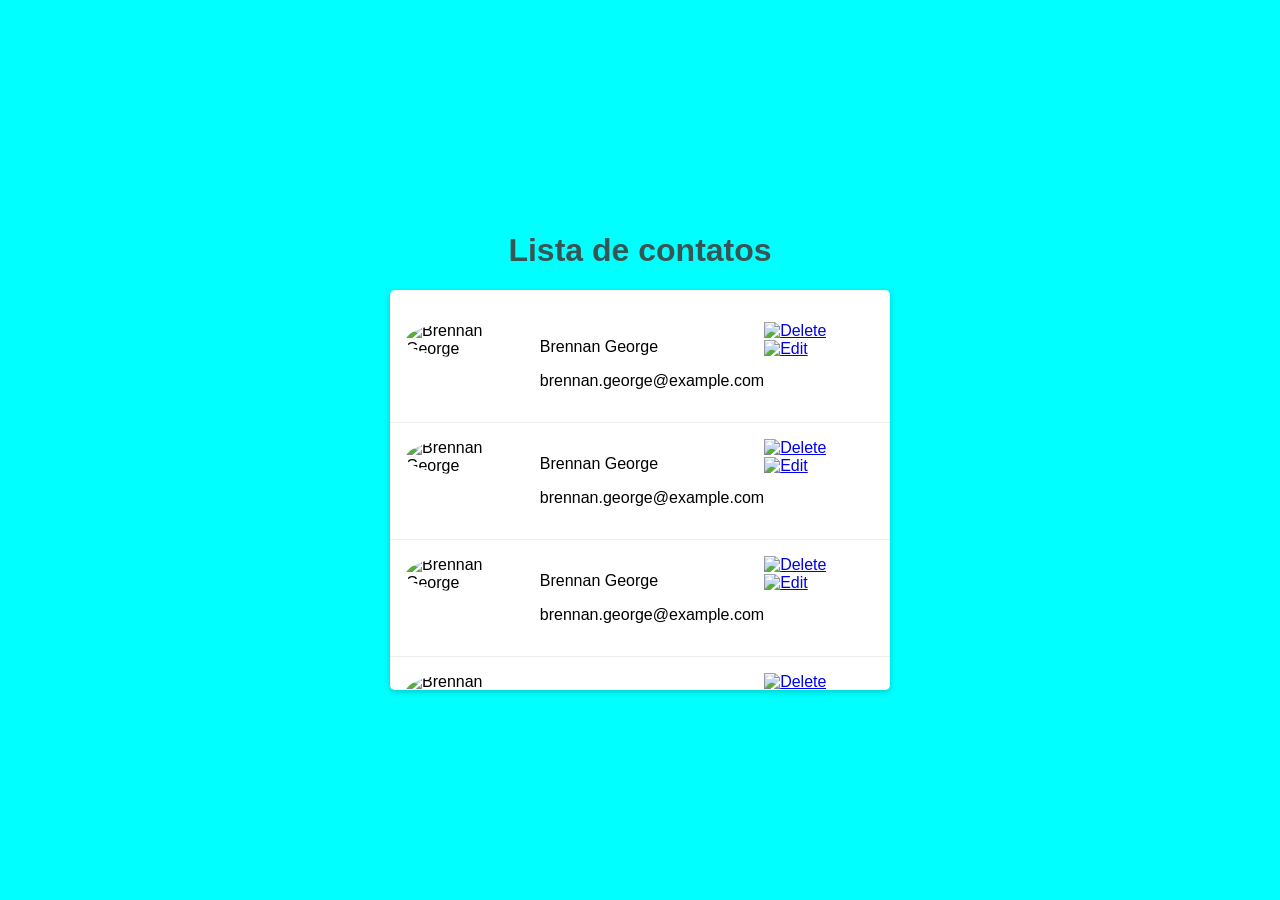
==== Projeto_contatos/index.html @ 162935bb "Adiciona borda e sombra na lista de contatos" ====
<!DOCTYPE html>
<html lang="en">

<head>
    <meta charset="UTF-8">
    <meta http-equiv="X-UA-Compatible" content="IE=edge">
    <meta name="viewport" content="width=device-width, initial-scale=1.0">
    <title>Lista de contatos</title>

    <link rel="stylesheet" href="estilo.css">

</head>

<body>
<h1 class="main-title">Lista de contatos</h1>

<div class="list-wrapper">
    <ul class="list">
        <li class="list-item">
            <div class="list-item__imagem">
                <img src="imagens/1.jpg" alt="Brennan George">
            </div>

            <div class="list-item__content">
                <p class="list-item__name">
                    Brennan George
                </p>
                <p class="list-item__email">brennan.george@example.com</p>
            </div>

            <div class="list-item__action">
                <a href="#"><img src="imagens/delete.png" alt="Delete"></a>
                <a href="#"><img src="imagens/edit.png" alt="Edit"></a>
            </div>
        </li>

        <li class="list-item">
            <div class="list-item__imagem">
                <img src="imagens/1.jpg" alt="Brennan George">
            </div>

            <div class="list-item__content">
                <p class="list-item__name">
                    Brennan George
                </p>
                <p class="list-item__email">brennan.george@example.com</p>
            </div>

            <div class="list-item__action">
                <a href="#"><img src="imagens/delete.png" alt="Delete"></a>
                <a href="#"><img src="imagens/edit.png" alt="Edit"></a>
            </div>
        </li>

        <li class="list-item">
            <div class="list-item__imagem">
                <img src="imagens/1.jpg" alt="Brennan George">
            </div>

            <div class="list-item__content">
                <p class="list-item__name">
                    Brennan George
                </p>
                <p class="list-item__email">brennan.george@example.com</p>
            </div>

            <div class="list-item__action">
                <a href="#"><img src="imagens/delete.png" alt="Delete"></a>
                <a href="#"><img src="imagens/edit.png" alt="Edit"></a>
            </div>
        </li>

        <li class="list-item">
            <div class="list-item__imagem">
                <img src="imagens/1.jpg" alt="Brennan George">
            </div>

            <div class="list-item__content">
                <p class="list-item__name">
                    Brennan George
                </p>
                <p class="list-item__email">brennan.george@example.com</p>
            </div>

            <div class="list-item__action">
                <a href="#"><img src="imagens/delete.png" alt="Delete"></a>
                <a href="#"><img src="imagens/edit.png" alt="Edit"></a>
            </div>
        </li>

        <li class="list-item">
            <div class="list-item__imagem">
                <img src="imagens/1.jpg" alt="Brennan George">
            </div>

            <div class="list-item__content">
                <p class="list-item__name">
                    Brennan George
                </p>
                <p class="list-item__email">brennan.george@example.com</p>
            </div>

            <div class="list-item__action">
                <a href="#"><img src="imagens/delete.png" alt="Delete"></a>
                <a href="#"><img src="imagens/edit.png" alt="Edit"></a>
            </div>
        </li>

        <li class="list-item">
            <div class="list-item__imagem">
                <img src="imagens/1.jpg" alt="Brennan George">
            </div>

            <div class="list-item__content">
                <p class="list-item__name">
                    Brennan George
                </p>
                <p class="list-item__email">brennan.george@example.com</p>
            </div>

            <div class="list-item__action">
                <a href="#"><img src="imagens/delete.png" alt="Delete"></a>
                <a href="#"><img src="imagens/edit.png" alt="Edit"></a>
            </div>
        </li>

    </ul>
</div>

</body>

</html>
---- Projeto_contatos/estilo.css ----
html, body {
    height: 100%;
}

body {
    background-color: aqua;
    margin: 0;
    padding: 0;
    font-family: 'Lucida Sans', 'Lucida Sans Regular', 'Lucida Grande', 'Lucida Sans Unicode', Geneva, Verdana, sans-serif;

    display:flex;
    justify-content: center;
    align-items: center;
    flex-direction: column;
}

.main-title {
    color: #385555;
}

.list-wrapper {
    background-color: white;
    width: 90%;
    max-width: 500px;
    max-height: 400px;
    overflow-y: auto;
    border-radius: 5px;
    box-shadow: 0 2px 6px rgba(0, 0, 0, 0.2);
}

.list {
    list-style-type: none;
    padding: 0;
}

.list-item {
    display: flex;
    border-bottom: 1px solid #eee;
    padding: 16px;
}

.list-item__imagem img{
    width: 80px;
    border-radius: 50%;
}
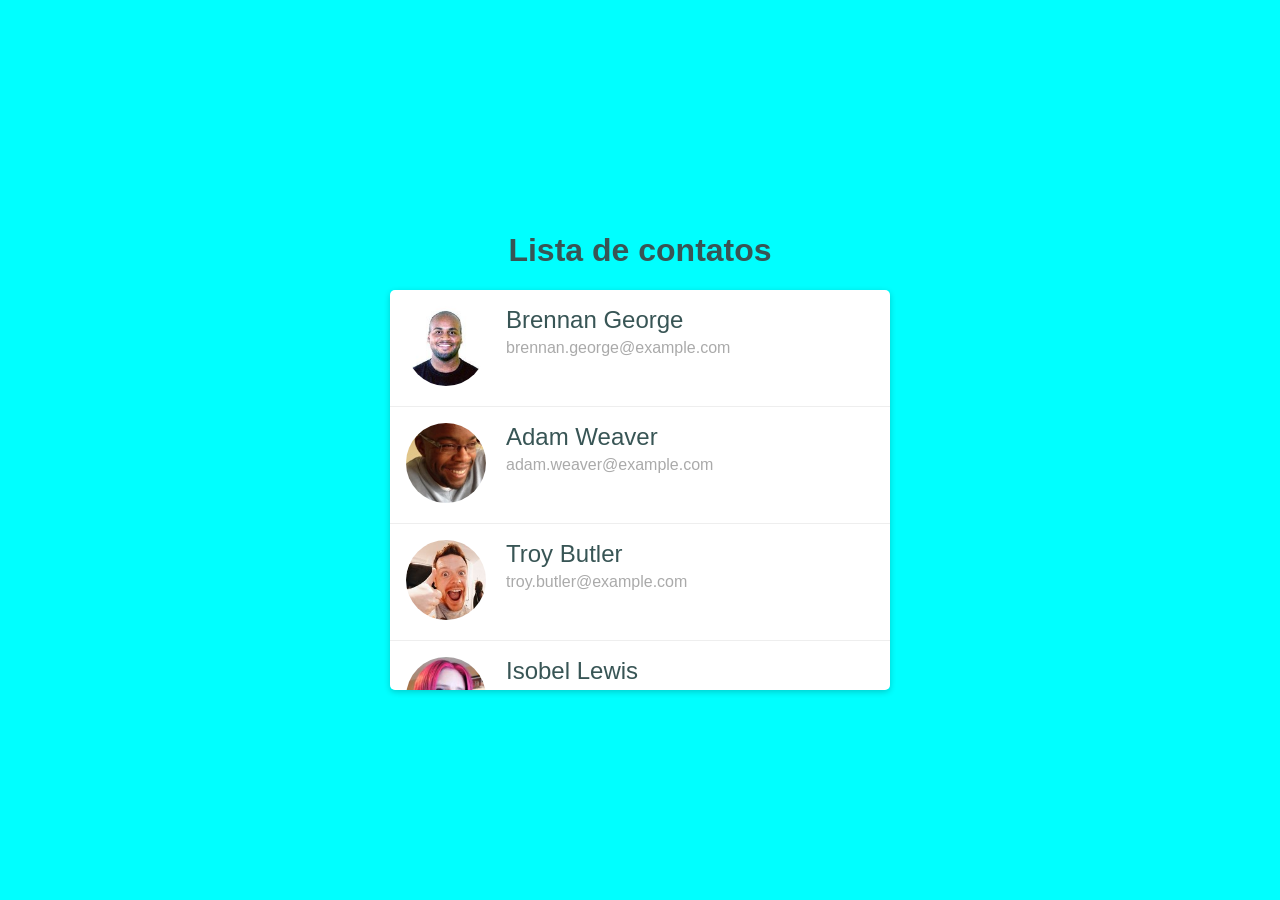
==== commit 92792038: "feat: adiciona tela da lista de contatos" ====
--- a/Projeto_contatos/index.html
+++ b/Projeto_contatos/index.html
@@ -36,14 +36,14 @@
 
         <li class="list-item">
             <div class="list-item__imagem">
-                <img src="imagens/1.jpg" alt="Brennan George">
+                <img src="imagens/2.jpg" alt="Adam Weaver">
             </div>
 
             <div class="list-item__content">
                 <p class="list-item__name">
-                    Brennan George
+                    Adam Weaver
                 </p>
-                <p class="list-item__email">brennan.george@example.com</p>
+                <p class="list-item__email">adam.weaver@example.com</p>
             </div>
 
             <div class="list-item__action">
@@ -54,14 +54,14 @@
 
         <li class="list-item">
             <div class="list-item__imagem">
-                <img src="imagens/1.jpg" alt="Brennan George">
+                <img src="imagens/3.jpg" alt="Troy Butler">
             </div>
 
             <div class="list-item__content">
                 <p class="list-item__name">
-                    Brennan George
+                    Troy Butler
                 </p>
-                <p class="list-item__email">brennan.george@example.com</p>
+                <p class="list-item__email">troy.butler@example.com</p>
             </div>
 
             <div class="list-item__action">
@@ -72,14 +72,14 @@
 
         <li class="list-item">
             <div class="list-item__imagem">
-                <img src="imagens/1.jpg" alt="Brennan George">
+                <img src="imagens/4.jpg" alt="Isobel Lewis">
             </div>
 
             <div class="list-item__content">
                 <p class="list-item__name">
-                    Brennan George
+                    Isobel Lewis
                 </p>
-                <p class="list-item__email">brennan.george@example.com</p>
+                <p class="list-item__email">isobel.lewis@example.com</p>
             </div>
 
             <div class="list-item__action">
@@ -90,14 +90,14 @@
 
         <li class="list-item">
             <div class="list-item__imagem">
-                <img src="imagens/1.jpg" alt="Brennan George">
+                <img src="imagens/5.jpg" alt="Lisa Garcia">
             </div>
 
             <div class="list-item__content">
                 <p class="list-item__name">
-                    Brennan George
+                    Lisa Garcia
                 </p>
-                <p class="list-item__email">brennan.george@example.com</p>
+                <p class="list-item__email">lisa.garcia@example.com</p>
             </div>
 
             <div class="list-item__action">
@@ -108,14 +108,14 @@
 
         <li class="list-item">
             <div class="list-item__imagem">
-                <img src="imagens/1.jpg" alt="Brennan George">
+                <img src="imagens/6.jpg" alt="Carolyn Silva">
             </div>
 
             <div class="list-item__content">
                 <p class="list-item__name">
-                    Brennan George
+                    Carolyn Silva
                 </p>
-                <p class="list-item__email">brennan.george@example.com</p>
+                <p class="list-item__email">carolyn.silva@example.com</p>
             </div>
 
             <div class="list-item__action">
--- a/Projeto_contatos/estilo.css
+++ b/Projeto_contatos/estilo.css
@@ -31,6 +31,7 @@
 .list {
     list-style-type: none;
     padding: 0;
+    margin: 0;
 }
 
 .list-item {
@@ -39,7 +40,38 @@
     padding: 16px;
 }
 
-.list-item__imagem img{
+.list-item__imagem img {
     width: 80px;
     border-radius: 50%;
-}+}
+
+.list-item__content {
+    padding: 0 20px;
+    flex-grow: 1;
+}
+
+.list-item__name {
+    font-size: 24px;
+    color: #385555;
+    margin: 0;
+}
+
+.list-item__email {
+    margin: 5px 0 0;
+    color: #aaa;
+}
+
+.list-item:hover {
+    background-color: #e8e8e8;
+}
+
+.list-item__action {
+    display: flex;
+    gap: 16px;
+    align-items: center;
+    opacity: 0;
+}
+
+.list-item:hover .list-item__action {
+    opacity: 0.3;
+}
